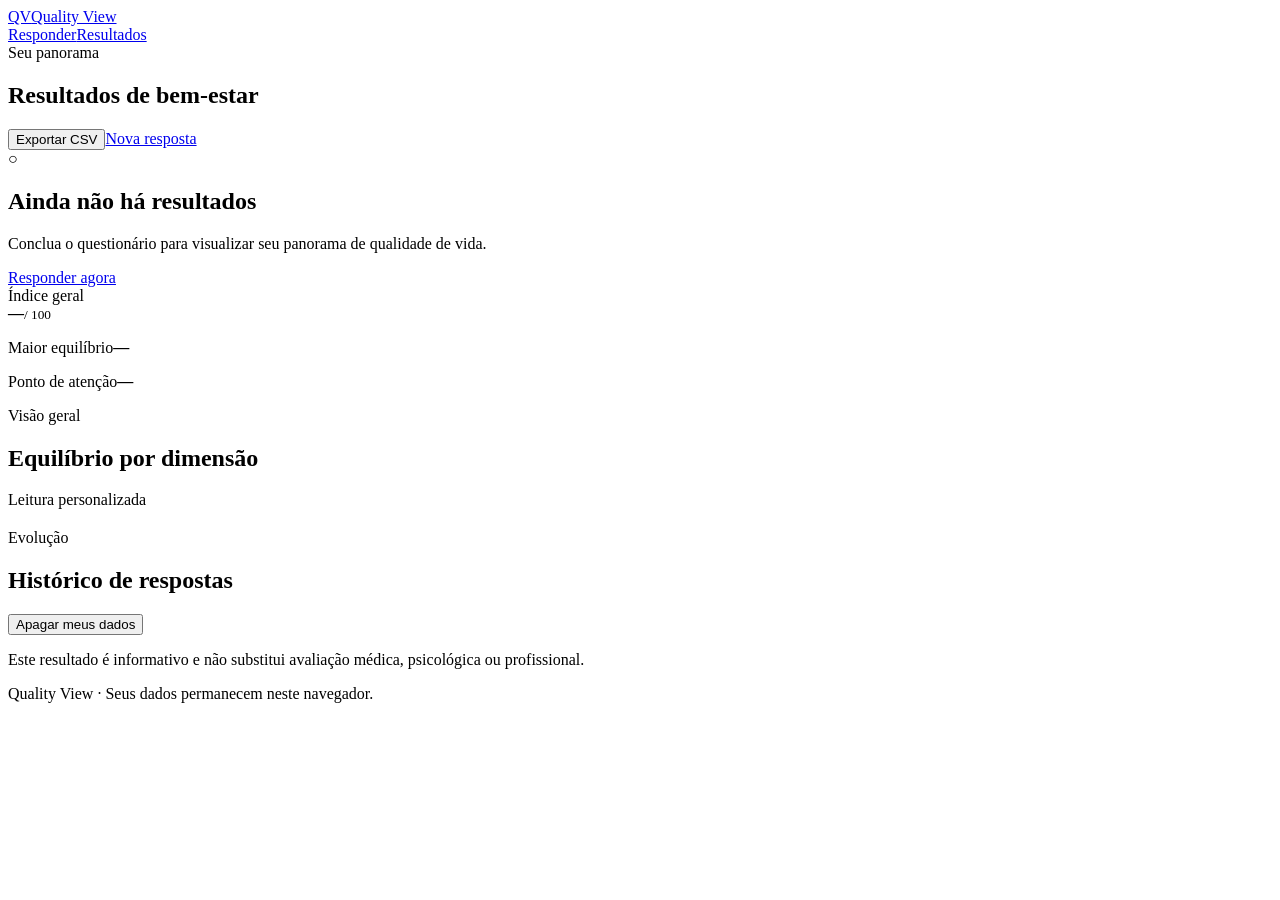
==== dashboard.html @ 134c6787 "feat: add Quality View web experience (dashboard.html)" ====
<!doctype html>
<html lang="pt-BR">
<head>
  <meta charset="utf-8">
  <meta name="viewport" content="width=device-width, initial-scale=1">
  <meta name="description" content="Dashboard de resultados do Quality View.">
  <title>Quality View — Resultados</title>
  <link rel="stylesheet" href="styles.css">
</head>
<body>
  <header class="site-header">
    <a class="brand" href="index.html"><span class="brand-mark" aria-hidden="true">QV</span><span>Quality View</span></a>
    <nav aria-label="Navegação principal"><a class="nav-link" href="index.html">Responder</a><a class="nav-link active" href="dashboard.html">Resultados</a></nav>
  </header>

  <main class="dashboard-shell">
    <section class="dashboard-heading">
      <div><div class="eyebrow">Seu panorama</div><h1>Resultados de bem-estar</h1><p id="result-date" class="muted"></p></div>
      <div class="dashboard-actions"><button id="export-button" class="secondary-button" type="button">Exportar CSV</button><a class="primary-button button-link" href="index.html">Nova resposta</a></div>
    </section>

    <section id="empty-state" class="welcome-card hidden">
      <div class="empty-illustration" aria-hidden="true">○</div><h2>Ainda não há resultados</h2>
      <p class="lead">Conclua o questionário para visualizar seu panorama de qualidade de vida.</p>
      <a class="primary-button button-link" href="index.html">Responder agora</a>
    </section>

    <div id="dashboard-content" class="hidden">
      <section class="summary-grid">
        <article class="score-card accent-card"><span class="card-label">Índice geral</span><div><strong id="overall-score">—</strong><small>/ 100</small></div><p id="overall-label"></p></article>
        <article class="score-card"><span class="card-label">Maior equilíbrio</span><strong id="best-dimension">—</strong><p id="best-copy"></p></article>
        <article class="score-card"><span class="card-label">Ponto de atenção</span><strong id="attention-dimension">—</strong><p id="attention-copy"></p></article>
      </section>

      <section class="dashboard-grid">
        <article class="panel"><div class="panel-heading"><div><span class="card-label">Visão geral</span><h2>Equilíbrio por dimensão</h2></div></div><div id="dimension-bars" class="dimension-bars"></div></article>
        <article class="panel insight-panel"><span class="card-label">Leitura personalizada</span><h2 id="insight-title"></h2><p id="insight-copy"></p><div id="suggestions" class="suggestions"></div></article>
      </section>

      <section class="panel history-panel"><div class="panel-heading"><div><span class="card-label">Evolução</span><h2>Histórico de respostas</h2></div><button id="clear-button" class="danger-link" type="button">Apagar meus dados</button></div><div id="history" class="history-list"></div></section>
      <p class="disclaimer">Este resultado é informativo e não substitui avaliação médica, psicológica ou profissional.</p>
    </div>
  </main>
  <footer>Quality View · Seus dados permanecem neste navegador.</footer>
  <script src="questions.js"></script><script src="dashboard.js"></script>
</body>
</html>
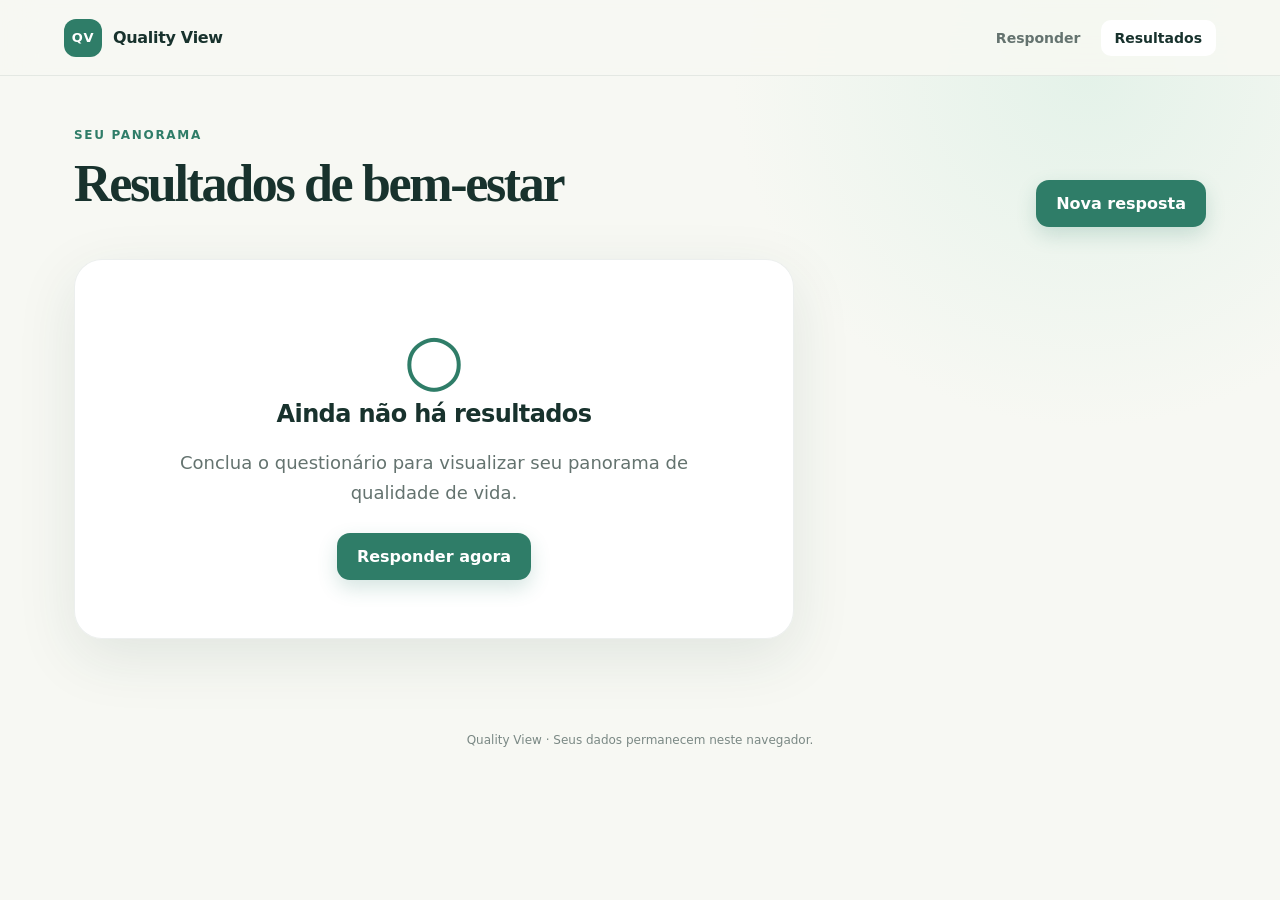
==== commit 1582ae72: "seo: preparar indexação nos buscadores" ====
--- a/dashboard.html
+++ b/dashboard.html
@@ -4,6 +4,8 @@
   <meta charset="utf-8">
   <meta name="viewport" content="width=device-width, initial-scale=1">
   <meta name="description" content="Dashboard de resultados do Quality View.">
+  <meta name="robots" content="noindex, follow, noarchive">
+  <link rel="canonical" href="https://sidineyr.github.io/qv/dashboard.html">
   <title>Quality View — Resultados</title>
   <link rel="stylesheet" href="styles.css">
 </head>
--- a/styles.css
+++ b/styles.css
@@ -0,0 +1,6 @@
+:root{--ink:#18322d;--muted:#64736f;--paper:#f7f8f3;--card:#fff;--line:#dfe6df;--green:#2f7d68;--green-dark:#1f6353;--mint:#dceee6;--shadow:0 18px 60px rgba(31,70,59,.10);font-family:Inter,ui-sans-serif,system-ui,-apple-system,"Segoe UI",sans-serif;color:var(--ink);background:var(--paper);font-synthesis:none}
+*{box-sizing:border-box}body{margin:0;min-height:100vh;background:radial-gradient(circle at 85% 8%,#e4f2e9 0,transparent 26%),var(--paper)}button,a,input{font:inherit}button,a{touch-action:manipulation}.site-header{height:76px;display:flex;align-items:center;justify-content:space-between;padding:0 clamp(20px,5vw,72px);border-bottom:1px solid rgba(24,50,45,.08);background:rgba(247,248,243,.86);backdrop-filter:blur(16px);position:sticky;top:0;z-index:10}.brand{display:flex;align-items:center;gap:11px;color:var(--ink);font-weight:760;text-decoration:none;letter-spacing:-.02em}.brand-mark{width:38px;height:38px;display:grid;place-items:center;border-radius:12px;background:var(--green);color:white;font-size:13px;letter-spacing:.06em}.site-header nav{display:flex;gap:6px}.nav-link{padding:10px 14px;border-radius:10px;color:var(--muted);text-decoration:none;font-weight:650;font-size:14px}.nav-link:hover,.nav-link.active{background:white;color:var(--ink)}.page-shell{min-height:calc(100vh - 142px);display:grid;place-items:center;padding:48px 20px}.welcome-card,.survey-card{width:min(720px,100%);background:rgba(255,255,255,.94);border:1px solid rgba(24,50,45,.08);border-radius:28px;box-shadow:var(--shadow);padding:clamp(28px,6vw,58px)}.welcome-card{text-align:center}.eyebrow{color:var(--green);font-weight:800;font-size:12px;letter-spacing:.14em;text-transform:uppercase;margin-bottom:15px}h1,h2,p{margin-top:0}h1{font-family:Georgia,serif;font-size:clamp(38px,7vw,62px);line-height:1.04;letter-spacing:-.045em;margin-bottom:20px}h2{font-size:24px;letter-spacing:-.025em}.lead{color:var(--muted);font-size:18px;line-height:1.65;max-width:590px;margin:0 auto 26px}.feature-row{display:flex;justify-content:center;gap:20px;flex-wrap:wrap;color:#536661;font-size:13px;margin-bottom:28px}.privacy-note{display:flex;gap:5px;flex-direction:column;background:#f0f7f3;border-radius:15px;padding:16px 18px;text-align:left;font-size:13px;color:var(--muted);margin-bottom:20px}.privacy-note strong{color:var(--ink)}.consent-row{display:flex;align-items:flex-start;gap:11px;text-align:left;font-size:14px;line-height:1.45;margin:0 auto 24px}.consent-row input{width:18px;height:18px;margin-top:1px;accent-color:var(--green)}.primary-button,.secondary-button{border:0;border-radius:13px;padding:14px 20px;font-weight:760;cursor:pointer;transition:.2s ease}.primary-button{background:var(--green);color:white;box-shadow:0 8px 20px rgba(47,125,104,.2)}.primary-button:hover{background:var(--green-dark);transform:translateY(-1px)}.primary-button:disabled{background:#b9c8c1;box-shadow:none;cursor:not-allowed;transform:none}.secondary-button{background:#edf2ee;color:var(--ink)}.secondary-button:hover{background:#e2eae4}.button-link{display:inline-flex;align-items:center;justify-content:center;text-decoration:none}.text-button,.danger-link{border:0;background:none;color:var(--green);font-weight:720;cursor:pointer;padding:12px;margin-top:10px}.danger-link{color:#a34c4c;margin:0}.survey-card{padding:34px clamp(24px,5vw,48px)}.survey-topline,.progress-copy,.survey-actions,.panel-heading,.dashboard-heading{display:flex;align-items:center;justify-content:space-between}.progress-copy{flex:1;margin-left:14px;color:var(--muted);font-size:13px;font-weight:700}.icon-button{border:0;background:#f0f4f1;width:38px;height:38px;border-radius:12px;cursor:pointer}.progress-track{height:7px;background:#e8eee9;border-radius:99px;margin:16px 0 42px;overflow:hidden}.progress-bar{height:100%;background:var(--green);border-radius:99px;transition:width .35s ease}fieldset{border:0;padding:0;margin:0}legend{font-family:Georgia,serif;font-size:clamp(28px,5vw,38px);line-height:1.18;letter-spacing:-.025em;color:var(--ink);margin-bottom:10px}.question-help{color:var(--muted);font-size:14px;margin-bottom:26px}.options-grid{display:grid;gap:10px}.option-card{display:flex;align-items:center;gap:14px;padding:16px 18px;border:1.5px solid var(--line);border-radius:14px;cursor:pointer;transition:.18s ease}.option-card:hover{border-color:#82aa9e;background:#fafcfb}.option-card.selected{border-color:var(--green);background:#edf7f2}.option-card input{position:absolute;opacity:0;pointer-events:none}.option-dot{width:19px;height:19px;border:2px solid #afbbb6;border-radius:50%;display:grid;place-items:center}.selected .option-dot{border:6px solid var(--green)}.survey-actions{margin-top:32px}.success-mark{width:62px;height:62px;border-radius:50%;display:grid;place-items:center;margin:0 auto 22px;background:var(--mint);color:var(--green);font-size:28px;font-weight:800}.hidden{display:none!important}footer{text-align:center;color:#7a8884;font-size:12px;padding:22px}.dashboard-shell{max-width:1180px;margin:0 auto;padding:52px 24px 72px}.dashboard-heading{align-items:flex-end;margin-bottom:32px}.dashboard-heading h1{font-size:clamp(36px,5vw,52px);margin-bottom:8px}.muted,.card-label{color:var(--muted)}.dashboard-actions{display:flex;gap:10px}.summary-grid{display:grid;grid-template-columns:1fr 1fr 1fr;gap:16px;margin-bottom:16px}.score-card,.panel{background:var(--card);border:1px solid rgba(24,50,45,.08);border-radius:20px;padding:25px;box-shadow:0 8px 32px rgba(31,70,59,.06)}.score-card{min-height:175px;display:flex;flex-direction:column;justify-content:space-between}.score-card>strong{font-size:24px}.score-card p{color:var(--muted);margin:0}.accent-card{background:var(--green);color:white}.accent-card .card-label,.accent-card p{color:#dcefe8}.accent-card strong{font-size:54px}.accent-card small{font-size:16px}.card-label{font-size:11px;text-transform:uppercase;letter-spacing:.12em;font-weight:800}.dashboard-grid{display:grid;grid-template-columns:1.25fr .75fr;gap:16px;margin-bottom:16px}.panel h2{margin:7px 0 25px}.dimension-bars{display:grid;gap:21px}.dimension-copy{display:flex;justify-content:space-between;font-size:14px;margin-bottom:8px}.bar-track{height:9px;background:#edf1ed;border-radius:99px;overflow:hidden}.bar-fill{height:100%;border-radius:99px;transition:width .7s ease}.insight-panel{background:#f1eee8}.insight-panel>p{color:var(--muted);line-height:1.65}.suggestions{display:grid;gap:10px;margin-top:22px}.suggestion{display:flex;gap:10px;padding:13px;background:rgba(255,255,255,.7);border-radius:12px;font-size:13px;line-height:1.5}.suggestion span{color:var(--green);font-weight:bold}.suggestion p{margin:0}.history-panel{margin-top:0}.history-list{display:grid}.history-item{display:flex;align-items:center;justify-content:space-between;padding:16px 0;border-top:1px solid var(--line)}.history-item>div:first-child{display:flex;flex-direction:column;gap:4px}.history-item span{color:var(--muted);font-size:12px}.history-score strong{font-size:22px}.history-score span{margin-left:3px}.disclaimer{text-align:center;color:var(--muted);font-size:12px;margin:22px 0 0}.empty-illustration{font-size:70px;color:var(--green)}
+@media(max-width:800px){.summary-grid,.dashboard-grid{grid-template-columns:1fr}.dashboard-heading{align-items:flex-start;gap:22px;flex-direction:column}.site-header{height:68px}.nav-link{padding:9px 10px}.brand>span:last-child{display:none}.page-shell{padding:24px 14px}.welcome-card,.survey-card{border-radius:20px;padding:28px 22px}.feature-row{gap:10px}.dashboard-shell{padding:34px 16px}.dashboard-actions{width:100%}.dashboard-actions>*{flex:1}.score-card{min-height:145px}}
+@media(prefers-reduced-motion:reduce){*{scroll-behavior:auto!important;transition:none!important}}
+*:focus-visible{outline:3px solid #e6a96f;outline-offset:3px}
+
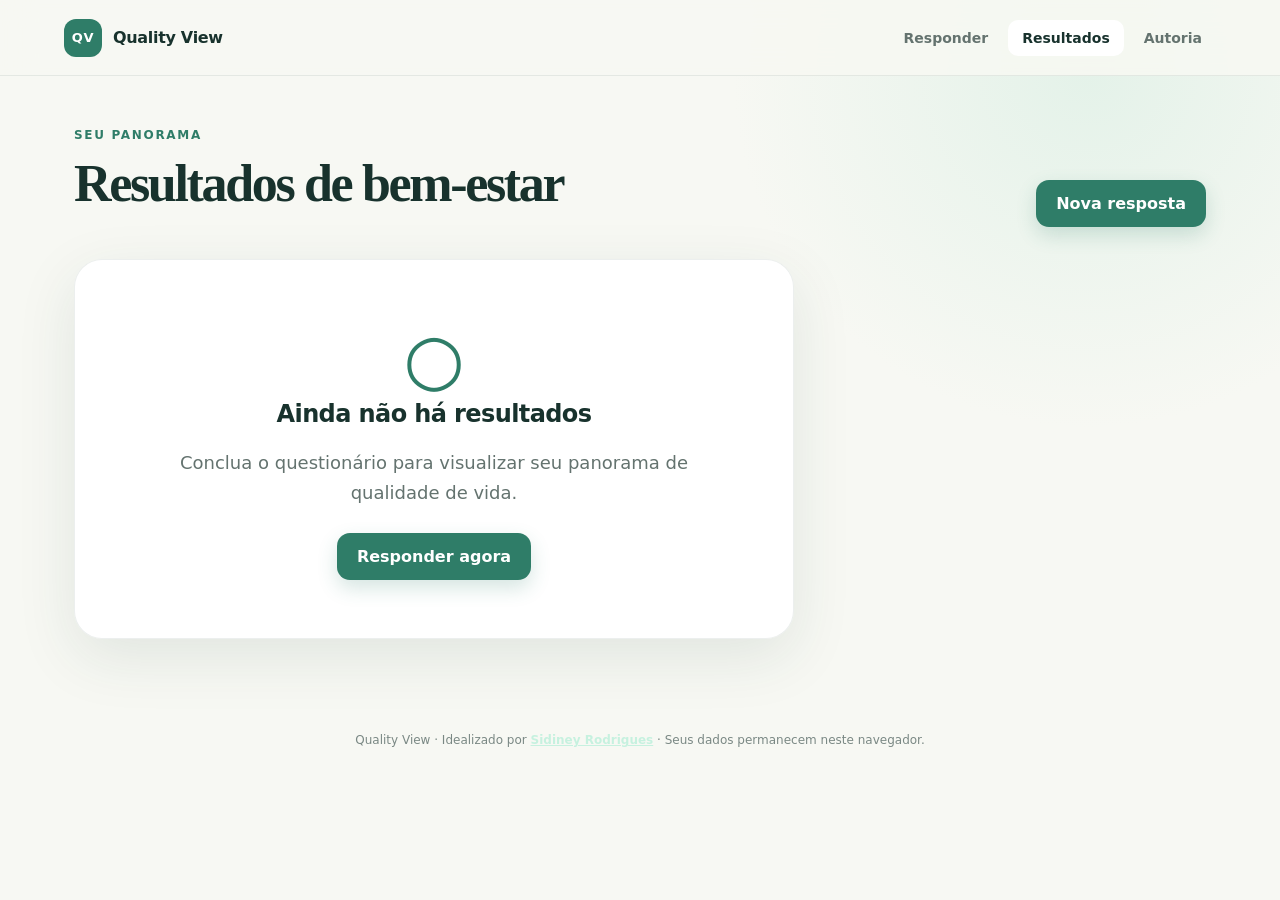
==== commit 1aa127fb: "feat: add visible authorship and project credits" ====
--- a/dashboard.html
+++ b/dashboard.html
@@ -12,7 +12,7 @@
 <body>
   <header class="site-header">
     <a class="brand" href="index.html"><span class="brand-mark" aria-hidden="true">QV</span><span>Quality View</span></a>
-    <nav aria-label="Navegação principal"><a class="nav-link" href="index.html">Responder</a><a class="nav-link active" href="dashboard.html">Resultados</a></nav>
+    <nav aria-label="Navegação principal"><a class="nav-link" href="index.html">Responder</a><a class="nav-link active" href="dashboard.html">Resultados</a><a class="nav-link" href="index.html#creditos">Autoria</a></nav>
   </header>
 
   <main class="dashboard-shell">
@@ -43,7 +43,7 @@
       <p class="disclaimer">Este resultado é informativo e não substitui avaliação médica, psicológica ou profissional.</p>
     </div>
   </main>
-  <footer>Quality View · Seus dados permanecem neste navegador.</footer>
+  <footer>Quality View · Idealizado por <a href="index.html#creditos">Sidiney Rodrigues</a> · Seus dados permanecem neste navegador.</footer>
   <script src="questions.js"></script><script src="dashboard.js"></script>
 </body>
 </html>
--- a/styles.css
+++ b/styles.css
@@ -3,4 +3,7 @@
 @media(max-width:800px){.summary-grid,.dashboard-grid{grid-template-columns:1fr}.dashboard-heading{align-items:flex-start;gap:22px;flex-direction:column}.site-header{height:68px}.nav-link{padding:9px 10px}.brand>span:last-child{display:none}.page-shell{padding:24px 14px}.welcome-card,.survey-card{border-radius:20px;padding:28px 22px}.feature-row{gap:10px}.dashboard-shell{padding:34px 16px}.dashboard-actions{width:100%}.dashboard-actions>*{flex:1}.score-card{min-height:145px}}
 @media(prefers-reduced-motion:reduce){*{scroll-behavior:auto!important;transition:none!important}}
 *:focus-visible{outline:3px solid #e6a96f;outline-offset:3px}
+
+.credits-section{padding:72px 20px;background:#173f37;color:white;scroll-margin-top:76px}.credits-shell{width:min(1060px,100%);margin:0 auto}.credits-section .eyebrow{color:#a8ddca}.credits-section h2{max-width:720px;font:clamp(34px,5vw,52px)/1.08 Georgia,serif;letter-spacing:-.035em;margin-bottom:18px}.credits-intro{max-width:720px;color:#c7dcd5;font-size:17px;line-height:1.65}.credits-grid{display:grid;grid-template-columns:1fr 1fr;gap:16px;margin-top:34px}.credit-card{display:grid;grid-template-columns:auto 1fr;gap:20px;padding:26px;border:1px solid rgba(255,255,255,.16);border-radius:20px;background:rgba(255,255,255,.06)}.credit-mark{display:grid;place-items:center;width:62px;height:52px;padding:0 8px;border-radius:13px;background:white;color:var(--ink);font-weight:850}.sidiney-mark{background:#bfe8d7;font:italic 20px Georgia,serif}.openai-mark{width:82px;font-size:14px}.credit-role{color:#a8ddca;font-size:11px;font-weight:800;letter-spacing:.12em}.credit-card h3{margin:5px 0 10px;font-size:24px}.credit-card p{color:#c7dcd5;font-size:14px;line-height:1.6}.credit-links{display:flex;gap:13px;flex-wrap:wrap}.credit-links a,footer a{color:#c6f1df;font-weight:750}.independence-note{margin:22px 0 0;padding:16px 18px;border-radius:14px;background:rgba(255,255,255,.07);color:#c7dcd5;font-size:13px;line-height:1.55}
+@media(max-width:800px){.credits-grid{grid-template-columns:1fr}.credit-card{grid-template-columns:1fr}.credits-section{padding:52px 16px}.site-header nav{gap:0}.nav-link{font-size:13px}}
 
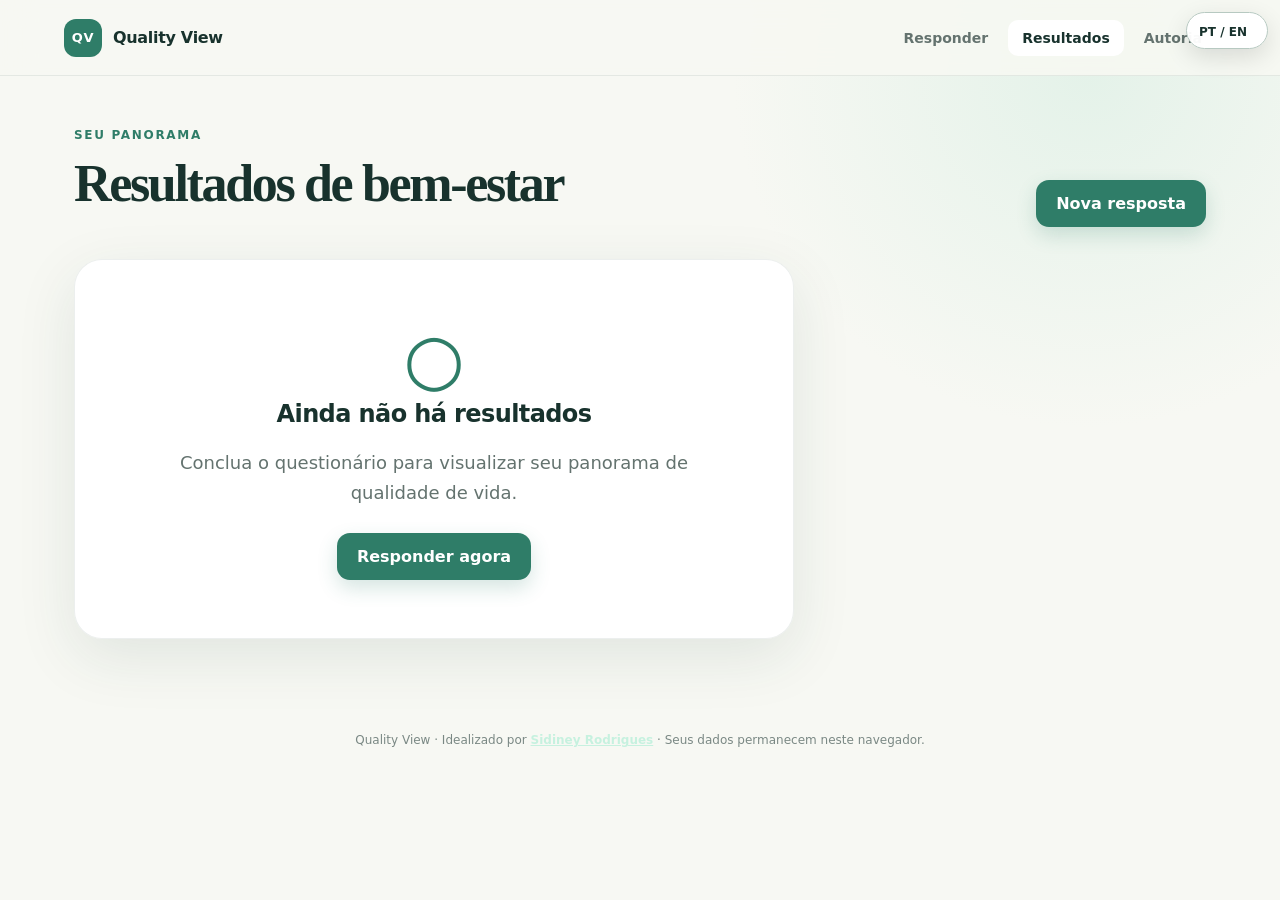
==== commit f46b8afe: "i18n: adicionar seletor português inglês" ====
--- a/dashboard.html
+++ b/dashboard.html
@@ -10,6 +10,7 @@
   <link rel="stylesheet" href="styles.css">
 </head>
 <body>
+  <aside aria-label="Language / Idioma" style="position:fixed;right:12px;top:12px;z-index:1000;border:1px solid #b7c9c1;border-radius:999px;padding:8px 12px;background:rgba(255,255,255,.96);box-shadow:0 8px 24px rgba(0,0,0,.12)"><strong style="margin-right:8px;font-size:12px">PT / EN</strong><span id="google_translate_element"></span></aside>
   <header class="site-header">
     <a class="brand" href="index.html"><span class="brand-mark" aria-hidden="true">QV</span><span>Quality View</span></a>
     <nav aria-label="Navegação principal"><a class="nav-link" href="index.html">Responder</a><a class="nav-link active" href="dashboard.html">Resultados</a><a class="nav-link" href="index.html#creditos">Autoria</a></nav>
@@ -44,7 +45,7 @@
     </div>
   </main>
   <footer>Quality View · Idealizado por <a href="index.html#creditos">Sidiney Rodrigues</a> · Seus dados permanecem neste navegador.</footer>
-  <script src="questions.js"></script><script src="dashboard.js"></script>
+  <script src="language-toggle.js"></script><script src="questions.js"></script><script src="dashboard.js"></script>
 </body>
 </html>
 
--- a/styles.css
+++ b/styles.css
@@ -3,6 +3,7 @@
 @media(max-width:800px){.summary-grid,.dashboard-grid{grid-template-columns:1fr}.dashboard-heading{align-items:flex-start;gap:22px;flex-direction:column}.site-header{height:68px}.nav-link{padding:9px 10px}.brand>span:last-child{display:none}.page-shell{padding:24px 14px}.welcome-card,.survey-card{border-radius:20px;padding:28px 22px}.feature-row{gap:10px}.dashboard-shell{padding:34px 16px}.dashboard-actions{width:100%}.dashboard-actions>*{flex:1}.score-card{min-height:145px}}
 @media(prefers-reduced-motion:reduce){*{scroll-behavior:auto!important;transition:none!important}}
 *:focus-visible{outline:3px solid #e6a96f;outline-offset:3px}
+.visitor-counter{display:flex;align-items:center;justify-content:center;gap:9px;flex-wrap:wrap;margin:0 0 24px;color:var(--green);font-size:13px;font-weight:750}.visitor-counter img{display:block;height:20px;width:auto}.visitor-counter small{flex-basis:100%;color:var(--muted);font-size:11px;font-weight:500}
 
 .credits-section{padding:72px 20px;background:#173f37;color:white;scroll-margin-top:76px}.credits-shell{width:min(1060px,100%);margin:0 auto}.credits-section .eyebrow{color:#a8ddca}.credits-section h2{max-width:720px;font:clamp(34px,5vw,52px)/1.08 Georgia,serif;letter-spacing:-.035em;margin-bottom:18px}.credits-intro{max-width:720px;color:#c7dcd5;font-size:17px;line-height:1.65}.credits-grid{display:grid;grid-template-columns:1fr 1fr;gap:16px;margin-top:34px}.credit-card{display:grid;grid-template-columns:auto 1fr;gap:20px;padding:26px;border:1px solid rgba(255,255,255,.16);border-radius:20px;background:rgba(255,255,255,.06)}.credit-mark{display:grid;place-items:center;width:62px;height:52px;padding:0 8px;border-radius:13px;background:white;color:var(--ink);font-weight:850}.sidiney-mark{background:#bfe8d7;font:italic 20px Georgia,serif}.openai-mark{width:82px;font-size:14px}.credit-role{color:#a8ddca;font-size:11px;font-weight:800;letter-spacing:.12em}.credit-card h3{margin:5px 0 10px;font-size:24px}.credit-card p{color:#c7dcd5;font-size:14px;line-height:1.6}.credit-links{display:flex;gap:13px;flex-wrap:wrap}.credit-links a,footer a{color:#c6f1df;font-weight:750}.independence-note{margin:22px 0 0;padding:16px 18px;border-radius:14px;background:rgba(255,255,255,.07);color:#c7dcd5;font-size:13px;line-height:1.55}
 @media(max-width:800px){.credits-grid{grid-template-columns:1fr}.credit-card{grid-template-columns:1fr}.credits-section{padding:52px 16px}.site-header nav{gap:0}.nav-link{font-size:13px}}
